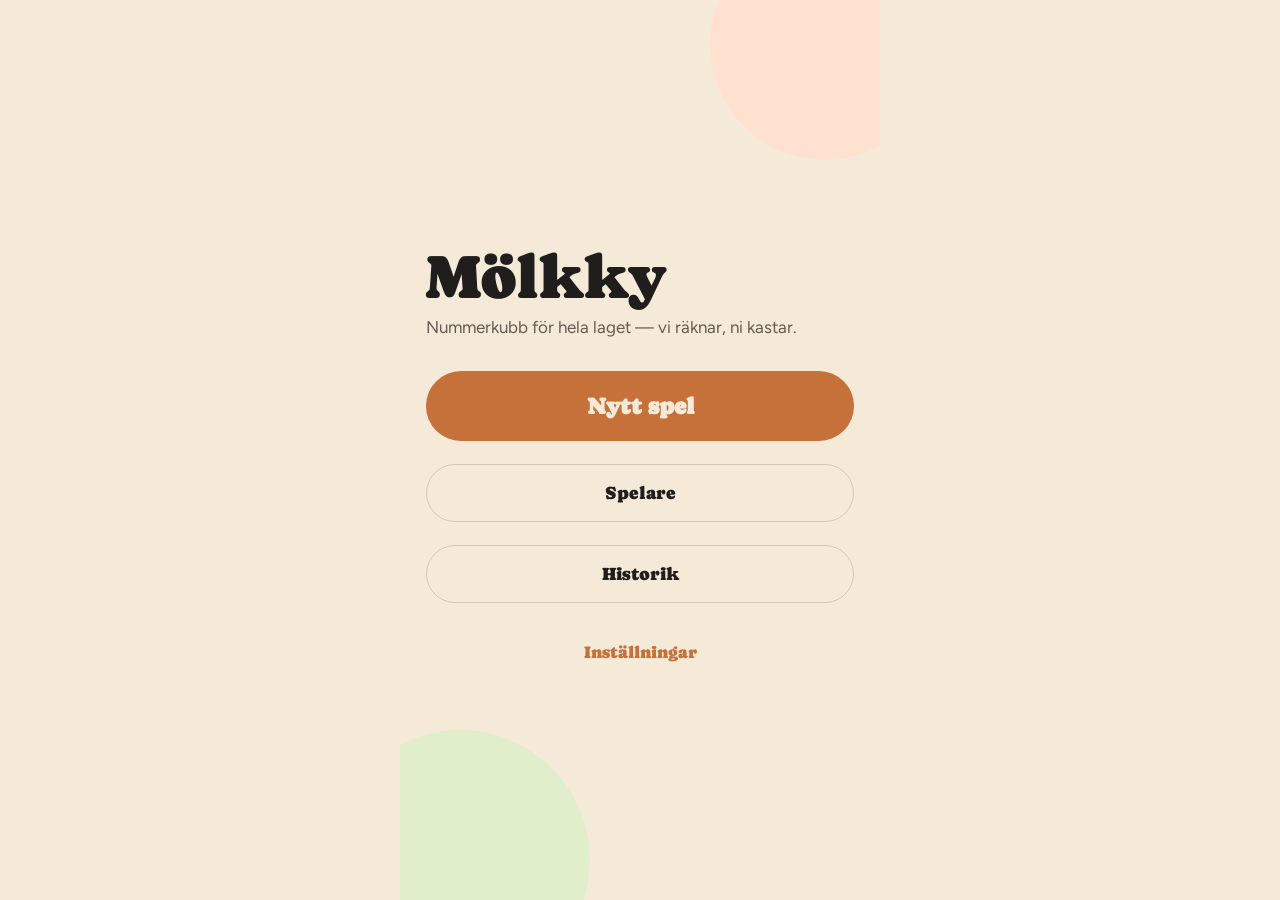
==== molkky/index.html @ 8b8477e2 "Mölkky v1" ====
<!DOCTYPE html>
<html lang="sv">
<head>
<meta charset="utf-8">
<meta name="viewport" content="width=device-width, initial-scale=1, viewport-fit=cover">
<title>Mölkky</title>
<link rel="preconnect" href="https://fonts.googleapis.com">
<link rel="preconnect" href="https://fonts.gstatic.com" crossorigin>
<link href="https://fonts.googleapis.com/css2?family=Caprasimo&family=Figtree:wght@400;500;600;700;800&display=swap" rel="stylesheet">
<link rel="stylesheet" href="organic.css?v=2">
<link rel="stylesheet" href="app.css?v=2">
</head>
<body>
<main id="app"></main>
<script src="app.js?v=2"></script>
</body>
</html>
---- molkky/organic.css ----
/* Organic — design-system tokens and component classes. This file is the source of truth for the system's look; retune it here and see readme.md. */
@import url('https://fonts.googleapis.com/css2?family=Caprasimo:wght@400&family=Figtree:wght@400;600;700&display=swap');

:root {
  --color-bg: #f5ead8;
  --color-surface: #ebddc5;
  --color-text: #201e1d;
  --color-accent: #c67139;
  --color-accent-2: #7a8a5e;
  --color-divider: color-mix(in srgb, #201e1d 16%, transparent);

  /* Tonal ramps — generated in OKLCH on one shared lightness scale, so the
     same step of any role matches the others in visual value. */
  --color-neutral-100: #f9f4ed;
  --color-neutral-200: #eee7db;
  --color-neutral-300: #dcd3c4;
  --color-neutral-400: #c0b6a5;
  --color-neutral-500: #a19786;
  --color-neutral-600: #82796a;
  --color-neutral-700: #645c50;
  --color-neutral-800: #474238;
  --color-neutral-900: #2e2b25;

  --color-accent-100: #fff2eb;
  --color-accent-200: #ffe1d0;
  --color-accent-300: #ffc6a5;
  --color-accent-400: #f6a06b;
  --color-accent-500: #d67f48;
  --color-accent-600: #b2622d;
  --color-accent-700: #8c491a;
  --color-accent-800: #643312;
  --color-accent-900: #402310;

  --color-accent-2-100: #f0fae1;
  --color-accent-2-200: #e1eecc;
  --color-accent-2-300: #ccdbb2;
  --color-accent-2-400: #aebf92;
  --color-accent-2-500: #8fa073;
  --color-accent-2-600: #728157;
  --color-accent-2-700: #56633f;
  --color-accent-2-800: #3d472b;
  --color-accent-2-900: #272e1b;

  --font-heading: "Caprasimo", system-ui, sans-serif;
  --font-heading-weight: 400;
  --font-body: "Figtree", system-ui, sans-serif;

  --space-1: 4.4px;
  --space-2: 8.8px;
  --space-3: 13.2px;
  --space-4: 17.6px;
  --space-6: 26.4px;
  --space-8: 35.2px;

  --radius-sm: 8px;
  --radius-md: 16px;
  --radius-lg: 28px;

  /* Elevation — derived from the ground: soft ink-tinted shadows on a
     light theme, a hairline edge + ambient darkness on a dark one. */
  --shadow-sm: 0 1px 2px color-mix(in srgb, #2e2b25 14%, transparent);
  --shadow-md: 0 3px 10px color-mix(in srgb, #2e2b25 16%, transparent);
  --shadow-lg: 0 12px 32px color-mix(in srgb, #2e2b25 22%, transparent);
}

body {
  background: var(--color-bg);
  color: var(--color-text);
  font-family: var(--font-body);
}
h1, h2, h3, h4 { font-family: var(--font-heading); font-weight: var(--font-heading-weight); }

.washed{filter:saturate(0.6) contrast(0.85) brightness(1.1) opacity(0.94)}

/* ══════════════════════════════════════════════════════════════════════════
   Components — built with the tokens above. Plain CSS
   on plain HTML: no JavaScript, no build step. Each class is documented in
   readme.md and demonstrated in foundations/ and components/.
   ══════════════════════════════════════════════════════════════════════ */

*, *::before, *::after { box-sizing: border-box; }
body { margin: 0; font-size: 15px; line-height: 1.55; font-weight: 400; }
h1, h2, h3, h4, h5, h6 {
  font-family: var(--font-heading); font-weight: var(--font-heading-weight);
  line-height: 1.12; letter-spacing: -0.015em; margin: 0 0 var(--space-2);
}
h1 { font-size: 42px; }
h2 { font-size: 32px; }
h3 { font-size: 25px; }
h4 { font-size: 20px; }
h5 { font-size: 16px; }
h6 { font-size: 13px; }
h6 { letter-spacing: 0.08em; text-transform: uppercase; }
p { margin: 0 0 var(--space-3); }
a { color: var(--color-accent); text-underline-offset: 3px; }
img { display: block; max-width: 100%; }
figure { margin: 0; }
figcaption {
  font-size: 11px; margin-top: var(--space-1);
  color: color-mix(in srgb, var(--color-text) 55%, transparent);
}
.text-muted { color: color-mix(in srgb, var(--color-text) 55%, transparent); }
:focus { outline: none; }
:focus-visible { outline: 2px solid var(--color-accent); outline-offset: 2px; }
::selection { background: color-mix(in srgb, var(--color-accent) 30%, transparent); }

/* — rules — */
.hr {
  height: 1px; border: 0; margin: var(--space-4) 0;
  background: var(--color-divider);
}

/* — buttons — */
.btn {
  display: inline-flex; align-items: center; justify-content: center; gap: 6px;
  cursor: pointer; text-decoration: none;
  font-family: var(--font-heading); font-weight: var(--font-heading-weight);
  font-size: 14px; line-height: 1.2; color: var(--color-text); /* matches the .input's 14px —
     the pair sits side by side in sign-up rows */
  background: transparent; border: 1px solid transparent;
  padding: var(--space-2) calc(var(--space-3) * 1.2);
  border-radius: var(--radius-md);
}
.btn svg { display: block; }
.btn:disabled { opacity: 0.45; cursor: not-allowed; }
.btn-primary { background: var(--color-accent); color: var(--color-bg); }
.btn-primary:hover { background: var(--color-accent-600); }
.btn-primary:active { background: var(--color-accent-700); }
.btn-secondary { border-color: var(--color-divider); }
.btn-secondary:hover { background: color-mix(in srgb, var(--color-text) 7%, transparent); }
.btn-secondary:active { background: color-mix(in srgb, var(--color-text) 14%, transparent); }
.btn-ghost { color: var(--color-accent); padding-inline: var(--space-1); }
.btn-ghost:hover { background: color-mix(in srgb, var(--color-accent) 10%, transparent); }
.btn-ghost:active { background: color-mix(in srgb, var(--color-accent) 18%, transparent); }
.btn-icon { width: 36px; height: 36px; padding: 0; }
.btn-block { width: 100%; margin-top: var(--space-2); }

/* — forms — */
.field > label {
  display: block; font-size: 12px; margin-bottom: 5px;
  color: color-mix(in srgb, var(--color-text) 70%, transparent);
}
.input {
  width: 100%; min-height: 36px; padding: 6px 10px; font: inherit;
  font-size: 14px; color: var(--color-text); caret-color: var(--color-accent);
  background: var(--color-surface);
  border: 1px solid var(--color-divider); border-radius: var(--radius-md);
}
.input:hover { border-color: color-mix(in srgb, var(--color-text) 45%, transparent); }
.input:focus-visible { border-color: var(--color-accent); outline-offset: 0; }
textarea.input { min-height: 90px; resize: vertical; }
.radio { display: inline-flex; align-items: center; gap: 8px; cursor: pointer; font-size: 14px; }
.radio input, .seg-opt input {
  position: absolute; opacity: 0; width: 0; height: 0; pointer-events: none;
}
.radio .dot {
  width: 16px; height: 16px; flex: none; border-radius: 50%;
  border: 1.5px solid var(--color-divider);
}
.radio:hover .dot { border-color: var(--color-accent); }
.radio input:checked + .dot {
  border-color: var(--color-accent); background: var(--color-accent);
  box-shadow: inset 0 0 0 4px var(--color-bg);
}
.radio input:focus-visible + .dot { outline: 2px solid var(--color-accent); outline-offset: 2px; }
.seg {
  display: inline-flex; overflow: hidden;
  border: 1px solid var(--color-divider); border-radius: var(--radius-md);
}
.seg-opt {
  display: inline-flex; align-items: center; gap: 6px;
  padding: 7px 12px; font-size: 13px; cursor: pointer;
}
.seg-opt + .seg-opt { border-left: 1px solid var(--color-divider); }
.seg-opt:has(input:checked) { background: var(--color-accent); color: var(--color-bg); }
.seg-opt:not(:has(input:checked)):hover { background: color-mix(in srgb, var(--color-text) 7%, transparent); }
.seg-opt:has(input:focus-visible) { outline: 2px solid var(--color-accent); outline-offset: -2px; }

/* — cards — */
.card {
  display: flex; flex-direction: column; gap: var(--space-2);
  padding: var(--space-3); border-radius: var(--radius-md); background: var(--color-surface);
}
.card-kicker { font-size: 10px; letter-spacing: 0.1em; text-transform: uppercase; color: var(--color-accent); }
.card-title {
  font-family: var(--font-heading); font-weight: var(--font-heading-weight);
  font-size: 17px; line-height: 1.2;
}
.card-body { margin: 0; font-size: 13px; opacity: 0.8; flex: 1; }
.card-meta {
  display: flex; align-items: center; gap: 6px; font-size: 11px;
  color: color-mix(in srgb, var(--color-text) 50%, transparent);
}
.elev-sm { box-shadow: var(--shadow-sm); }
.elev-md { box-shadow: var(--shadow-md); }
.elev-lg { box-shadow: var(--shadow-lg); }

/* — tags — */
.tag {
  display: inline-flex; align-items: center; font-size: 11px;
  letter-spacing: 0.02em; padding: 3px 10px;
  border-radius: calc(var(--radius-md) * 0.75);
}
.tag-accent { background: var(--color-accent-100); color: var(--color-accent-800); }
.tag-accent-2 { background: var(--color-accent-2-100); color: var(--color-accent-2-800); }
.tag-neutral { background: var(--color-neutral-100); color: var(--color-neutral-800); }
.tag-outline { border: 1px solid var(--color-accent); color: var(--color-accent); }

/* — navigation — */
.nav {
  display: flex; align-items: center; gap: var(--space-4);
  padding: var(--space-3) var(--space-4);
  border-bottom: none;
}
.nav-brand {
  font-family: var(--font-heading); font-weight: var(--font-heading-weight);
  font-size: 18px; margin-right: auto;
}
.nav a { color: inherit; text-decoration: none; font-size: 14px; }
.nav a:hover, .nav a[aria-current='page'] { color: var(--color-accent); }

/* — tables — */
.table { width: 100%; border-collapse: collapse; font-size: 14px; }
.table th {
  text-align: left; font-size: 11px; letter-spacing: 0.08em; text-transform: uppercase;
  color: color-mix(in srgb, var(--color-text) 60%, transparent);
  padding: var(--space-2); border-bottom: 1px solid var(--color-divider);
}
.table td {
  padding: var(--space-2);
  border-bottom: 1px solid color-mix(in srgb, var(--color-text) 8%, transparent);
}
.table tbody tr:hover { background: color-mix(in srgb, var(--color-text) 4%, transparent); }

/* — dialog — */
.dialog-backdrop {
  position: fixed; inset: 0; display: grid; place-items: center;
  padding: var(--space-4);
  background: color-mix(in srgb, var(--color-neutral-900) 50%, transparent);
}
.dialog {
  width: min(440px, 100%); display: flex; flex-direction: column; gap: var(--space-3);
  padding: var(--space-4); border-radius: var(--radius-lg);
  background: var(--color-surface); box-shadow: var(--shadow-lg);
}
.dialog-title {
  font-family: var(--font-heading); font-weight: var(--font-heading-weight);
  font-size: 20px;
}
.dialog-body { font-size: 14px; opacity: 0.85; }
.dialog-actions { display: flex; justify-content: flex-end; gap: var(--space-2); margin-top: var(--space-2); }

/* — rounded frame: everything softens, small controls go pill — */
.card, .dialog { border-radius: calc(var(--radius-lg) * 1.15); }
.btn, .tag, .seg, .input { border-radius: 999px; }
.input { padding-inline: 14px; }
---- molkky/app.css ----
/* Mölkky app layer — sits on top of the Organic design system (organic.css).
   Every value below comes from an Organic token; no new colors or radii. */

html, body { margin: 0; background: var(--color-bg); font-family: var(--font-body); color: var(--color-text); }
* { -webkit-tap-highlight-color: transparent; box-sizing: border-box; }
button { font-family: inherit; cursor: pointer; border: none; background: none; color: inherit; }
button:focus-visible { outline: 2px solid var(--color-accent); outline-offset: 2px; }

#app { position: relative; width: 100%; max-width: 480px; min-height: 100vh; min-height: 100dvh; margin: 0 auto; overflow: hidden; }

@keyframes rise { from { opacity: 0; transform: translateY(10px); } to { opacity: 1; transform: translateY(0); } }
@keyframes pop  { from { transform: scale(.86); } to { transform: scale(1); } }

.scr { display: flex; flex-direction: column; min-height: 100vh; min-height: 100dvh; animation: rise .28s ease both; }

/* ---------- Hem ---------- */
.hem { justify-content: center; gap: 14px; padding: 64px 26px calc(40px + env(safe-area-inset-bottom)); }
.blob { position: absolute; border-radius: 999px; pointer-events: none; }
.blob-a { top: -70px; right: -60px; width: 230px; height: 230px; background: var(--color-accent-200); }
.blob-b { bottom: -90px; left: -70px; width: 260px; height: 260px; background: var(--color-accent-2-200); }
.hem > header, .hem > .resume-card, .hem > .btn { position: relative; }
.wordmark { font-family: var(--font-heading); font-size: 62px; line-height: 1; }
.tagline { font-size: 17px; color: var(--color-neutral-700); }
.resume-card { background: var(--color-surface); border-radius: var(--radius-lg); padding: 20px 22px; display: flex; flex-direction: column; gap: 10px; box-shadow: var(--shadow-sm); }
.eyebrow { font-size: 14px; font-weight: 700; letter-spacing: .08em; text-transform: uppercase; color: var(--color-accent-700); }
.roster-line { font-size: 21px; font-weight: 700; }
.cta-lg { min-height: 70px; font-size: 23px; font-weight: 800; }
.cta-md { min-height: 58px; font-size: 18px; }
.cta-sm { min-height: 52px; font-size: 17px; }

/* ---------- Shared chrome ---------- */
.topbar { display: flex; align-items: center; gap: 14px; padding: calc(22px + env(safe-area-inset-top)) 22px 14px; }
.back { font-size: 26px; line-height: 1; color: var(--color-neutral-700); }
.screen-title { font-family: var(--font-heading); font-size: 30px; }
.body-scroll { flex: 1; overflow: auto; padding: 0 22px 8px; display: flex; flex-direction: column; gap: 16px; }
.label { font-size: 14px; font-weight: 800; letter-spacing: .08em; text-transform: uppercase; color: var(--color-neutral-700); }
.footer-actions { padding: 12px 22px calc(26px + env(safe-area-inset-bottom)); display: flex; flex-direction: column; gap: 8px; background: var(--color-bg); }

/* ---------- Nytt spel ---------- */
.chips { display: flex; flex-wrap: wrap; gap: 9px; }
.chip { min-height: 44px; padding: 0 18px; border-radius: 999px; font-size: 17px; font-weight: 700; display: flex; align-items: center; gap: 8px; transition: all .15s; background: var(--color-surface); color: var(--color-neutral-700); }
.chip[aria-pressed="true"] { background: var(--color-accent); color: #fff; box-shadow: var(--shadow-sm); }
.panel { background: var(--color-surface); border-radius: var(--radius-lg); padding: 8px 18px; }
.order-row { display: flex; align-items: center; gap: 12px; padding: 11px 0; border-bottom: 1px solid var(--color-divider); border-radius: var(--radius-md); transition: transform .12s ease, opacity .15s, box-shadow .15s, background .15s; }
.order-row:last-child { border-bottom: none; }
.order-row.dragging { opacity: .6; background: var(--color-surface); box-shadow: var(--shadow-md); border-bottom-color: transparent; }
.order-row.drag-over { box-shadow: inset 0 2px 0 var(--color-accent); }
.order-row.drag-over-after { box-shadow: inset 0 -2px 0 var(--color-accent); }
.pos { width: 26px; height: 26px; border-radius: 999px; background: var(--color-accent); color: #fff; font-size: 14px; font-weight: 800; display: flex; align-items: center; justify-content: center; }
.order-name { flex: 1; font-size: 19px; font-weight: 600; }
.grip { font-size: 20px; color: var(--color-neutral-500); cursor: grab; touch-action: none; padding: 4px; margin: -4px; }
.grip:active { cursor: grabbing; }
.steppers { display: flex; gap: 12px; }
.stepper { flex: 1; background: var(--color-surface); border-radius: var(--radius-lg); padding: 12px 16px; display: flex; flex-direction: column; gap: 4px; }
.stepper h4 { margin: 0; font-size: 13px; font-weight: 700; color: var(--color-neutral-700); }
.stepper .row { display: flex; align-items: center; justify-content: space-between; }
.stepper .val { font-family: var(--font-heading); font-size: 28px; }
.stepper button { font-size: 24px; width: 32px; }
.hint { text-align: center; font-size: 14px; color: var(--color-neutral-600); }
.btn[disabled] { opacity: .45; pointer-events: none; }

/* ---------- Spel ---------- */
.game-top { display: flex; align-items: center; justify-content: space-between; padding: calc(20px + env(safe-area-inset-top)) 22px 10px; }
.round { font-family: var(--font-heading); font-size: 24px; }
.game-body { padding: 0 22px; display: flex; flex-direction: column; gap: 10px; flex: 1; overflow: hidden; }
.turn { background: var(--color-accent-200); border-radius: var(--radius-lg); padding: 10px 20px; display: flex; align-items: center; gap: 12px; flex: none; }
.turn .kicker { font-size: 14px; font-weight: 800; text-transform: uppercase; letter-spacing: .08em; color: var(--color-accent-700); }
.turn .name { font-family: var(--font-heading); font-size: 32px; line-height: 1.1; flex: 1; }
.turn .pts { font-size: 17px; font-weight: 700; color: var(--color-accent-800); }
.standings { background: var(--color-surface); border-radius: var(--radius-lg); padding: 6px 18px; }
.st-row { display: flex; align-items: center; gap: 8px; padding: 6px 0; border-bottom: 1px solid var(--color-divider); }
.st-row:last-child { border-bottom: none; }
.st-row.is-out { opacity: .42; }
.st-row.is-current { font-weight: 800; }
.st-mark { width: 14px; color: var(--color-accent); font-size: 13px; }
.st-name { flex: 1; font-size: 17px; font-weight: 600; }
.st-row.is-current .st-name { font-weight: 800; }
.st-tag { font-size: 11px; font-weight: 800; text-transform: uppercase; letter-spacing: .05em; padding: 2px 9px; border-radius: 999px; background: var(--color-neutral-300); color: var(--color-neutral-700); }
.st-tag.is-done { background: var(--color-accent-2-300); color: var(--color-accent-2-800); }
.st-delta { font-size: 14px; font-weight: 800; color: var(--color-accent-700); }
.st-score { font-family: var(--font-heading); font-size: 20px; min-width: 34px; text-align: right; }
.banner { display: flex; align-items: center; gap: 10px; height: 46px; padding: 0 18px; border-radius: var(--radius-lg); font-size: 16px; font-weight: 700; color: var(--color-neutral-900); flex: none; background: transparent; }
.banner.is-shown { animation: pop .2s ease; }
.banner.tone-good, .banner.tone-calm { background: var(--color-neutral-200); }
.banner.tone-warn { background: var(--color-accent-300); }
.banner.tone-win  { background: var(--color-accent-2-200); }

/* Pin keypad — Mölkky's real pin arrangement, back row first */
.pins { display: flex; flex-direction: column; gap: 6px; align-items: center; flex: none; }
.pin-row { display: flex; gap: 10px; justify-content: center; }
.pin { width: 52px; height: 52px; flex: none; border-radius: 999px; font-family: var(--font-heading); font-size: 23px; display: flex; align-items: center; justify-content: center; transition: transform .12s, background .15s; background: var(--color-surface); color: var(--color-text); box-shadow: var(--shadow-sm); }
.pin[aria-pressed="true"] { background: var(--color-accent); color: #fff; transform: scale(1.04); box-shadow: 0 0 0 4px var(--color-accent-200), var(--shadow-md); }

.throw-actions { padding: 10px 22px calc(26px + env(safe-area-inset-bottom)); display: flex; flex-direction: column; gap: 9px; }
.helper { font-size: 13px; text-align: center; color: var(--color-neutral-600); min-height: 18px; }
.throw-row { display: flex; gap: 10px; }
.btn-clear { min-height: 62px; font-size: 16px; padding: 0 18px; }
.btn-register { flex: 1; min-height: 62px; font-size: 21px; font-weight: 800; }
.btn-undo { min-height: 46px; font-size: 16px; }

/* ---------- Shared list / group primitives (used by every secondary screen) ---------- */
.group { display: flex; flex-direction: column; gap: 8px; }
.group-head { display: flex; align-items: center; justify-content: space-between; gap: 12px; }
.note { font-size: 13px; color: var(--color-neutral-600); }
.empty { padding: 22px 0; text-align: center; font-size: 15px; color: var(--color-neutral-600); text-wrap: pretty; }
.row-action { min-height: 44px; padding: 0 14px; border-radius: 999px; font-size: 15px; font-weight: 700; color: var(--color-accent-700); background: var(--color-accent-100); transition: background .15s; }
.row-action:hover { background: var(--color-accent-200); }
.row-action:active { background: var(--color-accent-300); }
.row-action.is-quiet { background: transparent; color: var(--color-neutral-600); }
.row-action.is-quiet:hover { background: var(--color-neutral-200); }

/* ---------- Ställning ---------- */
.edit-row { display: flex; align-items: center; gap: 12px; padding: 12px 0; border-bottom: 1px solid var(--color-divider); }
.edit-row:last-child { border-bottom: none; }
.edit-row.is-out { opacity: .55; }
.edit-main { flex: 1; display: flex; align-items: center; gap: 8px; min-width: 0; }
.edit-name { font-size: 18px; font-weight: 700; }
.adj { display: flex; align-items: center; gap: 4px; }
.adj button { width: 44px; height: 44px; border-radius: 999px; font-size: 24px; background: var(--color-neutral-200); color: var(--color-text); }
.adj button:hover { background: var(--color-neutral-300); }
.adj-val { font-family: var(--font-heading); font-size: 22px; min-width: 38px; text-align: center; }
.log-row { display: flex; align-items: center; gap: 10px; padding: 9px 0; border-bottom: 1px solid var(--color-divider); font-size: 15px; }
.log-row:last-child { border-bottom: none; }
.log-round { font-size: 12px; font-weight: 800; letter-spacing: .04em; color: var(--color-neutral-600); min-width: 26px; }
.log-name { font-weight: 700; min-width: 74px; }
.log-pins { flex: 1; color: var(--color-neutral-700); }
.log-pts { font-family: var(--font-heading); font-size: 18px; color: var(--color-accent-700); }
.log-pts.is-zero { color: var(--color-neutral-500); }

/* ---------- Slut ---------- */
.slut { justify-content: center; gap: 16px; padding: 40px 26px calc(24px + env(safe-area-inset-bottom)); }
.win-card { position: relative; background: var(--color-accent-2-200); border-radius: var(--radius-lg); padding: 26px 24px; display: flex; flex-direction: column; gap: 6px; box-shadow: var(--shadow-sm); animation: pop .24s ease; }
.win-card .eyebrow { color: var(--color-accent-2-800); }
.win-name { font-family: var(--font-heading); font-size: 44px; line-height: 1.05; }
.win-sub { font-size: 16px; color: var(--color-accent-2-800); text-wrap: pretty; }
.rank-panel { position: relative; padding: 6px 18px; }
.rank-row { display: flex; align-items: center; gap: 12px; padding: 11px 0; border-bottom: 1px solid var(--color-divider); }
.rank-row:last-child { border-bottom: none; }
.rank-pos { width: 26px; height: 26px; border-radius: 999px; background: var(--color-neutral-300); color: var(--color-neutral-800); font-size: 14px; font-weight: 800; display: flex; align-items: center; justify-content: center; }
.rank-row.is-win .rank-pos { background: var(--color-accent); color: #fff; }
.rank-name { flex: 1; font-size: 18px; font-weight: 600; }
.rank-row.is-win .rank-name { font-weight: 800; }
.rank-score { font-family: var(--font-heading); font-size: 20px; }

/* ---------- Spelare ---------- */
.p-row { display: flex; align-items: center; gap: 12px; padding: 10px 0; border-bottom: 1px solid var(--color-divider); }
.p-row:last-child { border-bottom: none; }
.avatar { width: 40px; height: 40px; flex: none; border-radius: 999px; background: var(--color-accent-2-300); color: var(--color-accent-2-800); font-family: var(--font-heading); font-size: 19px; display: flex; align-items: center; justify-content: center; }
.p-main { flex: 1; display: flex; flex-direction: column; gap: 1px; min-width: 0; }
.p-name { font-size: 18px; font-weight: 700; }
.p-meta { font-size: 13px; color: var(--color-neutral-600); }
.add-row { display: flex; gap: 10px; }
.add-row .input { flex: 1; min-height: 52px; font-size: 17px; }

/* ---------- Historik ---------- */
.arch-card { background: var(--color-surface); border-radius: var(--radius-lg); padding: 16px 20px; display: flex; flex-direction: column; gap: 8px; box-shadow: var(--shadow-sm); }
.arch-top { display: flex; align-items: baseline; justify-content: space-between; gap: 12px; }
.arch-winner { font-family: var(--font-heading); font-size: 24px; }
.arch-meta { font-size: 14px; color: var(--color-neutral-700); }
.arch-scores { display: flex; flex-wrap: wrap; gap: 6px; }
.score-chip { padding: 4px 12px; border-radius: 999px; background: var(--color-neutral-200); color: var(--color-neutral-800); font-size: 14px; font-weight: 600; }
.score-chip.is-win { background: var(--color-accent-200); color: var(--color-accent-800); font-weight: 800; }

/* ---------- Inställningar ---------- */
.sw-row { display: flex; align-items: center; gap: 14px; padding: 13px 0; border-bottom: 1px solid var(--color-divider); text-align: left; width: 100%; }
.sw-row:last-child { border-bottom: none; }
.sw-main { flex: 1; display: flex; flex-direction: column; gap: 2px; }
.sw-title { font-size: 17px; font-weight: 700; }
.sw { width: 54px; height: 32px; flex: none; border-radius: 999px; background: var(--color-neutral-300); display: flex; align-items: center; padding: 3px; transition: background .18s; }
.sw-knob { width: 26px; height: 26px; border-radius: 999px; background: #fff; box-shadow: var(--shadow-sm); transition: transform .18s ease; }
.sw-row[aria-checked="true"] .sw { background: var(--color-accent); }
.sw-row[aria-checked="true"] .sw-knob { transform: translateX(22px); }
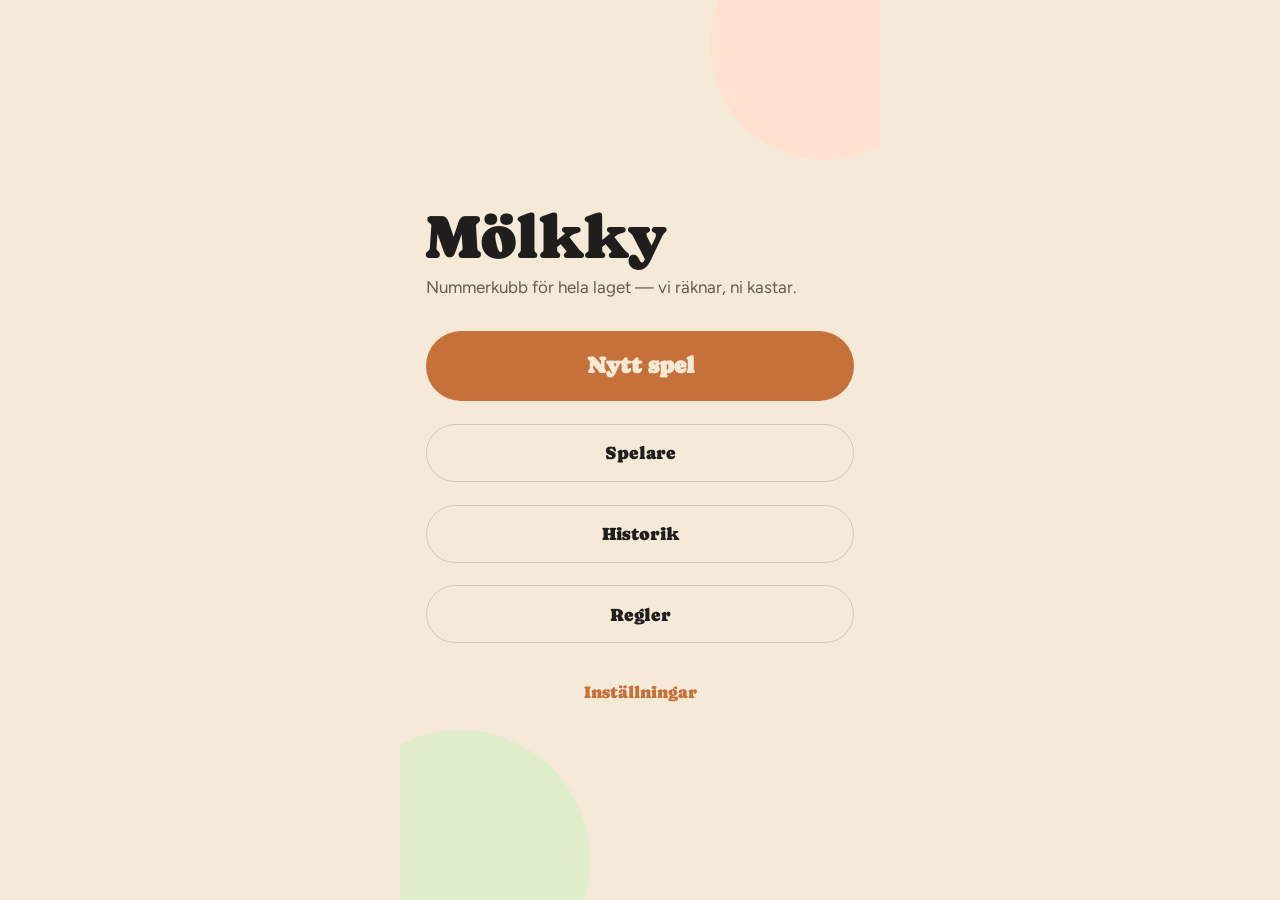
==== commit a0bcc146: "Mölkky update" ====
--- a/molkky/index.html
+++ b/molkky/index.html
@@ -4,6 +4,13 @@
 <meta charset="utf-8">
 <meta name="viewport" content="width=device-width, initial-scale=1, viewport-fit=cover">
 <title>Mölkky</title>
+<meta name="theme-color" content="#c67139">
+<meta name="apple-mobile-web-app-capable" content="yes">
+<meta name="apple-mobile-web-app-status-bar-style" content="default">
+<meta name="apple-mobile-web-app-title" content="Mölkky">
+<link rel="manifest" href="manifest.webmanifest">
+<link rel="apple-touch-icon" href="apple-touch-icon.png">
+<link rel="icon" type="image/png" href="favicon.png">
 <link rel="preconnect" href="https://fonts.googleapis.com">
 <link rel="preconnect" href="https://fonts.gstatic.com" crossorigin>
 <link href="https://fonts.googleapis.com/css2?family=Caprasimo&family=Figtree:wght@400;500;600;700;800&display=swap" rel="stylesheet">
--- a/molkky/app.css
+++ b/molkky/app.css
@@ -6,18 +6,21 @@
 button { font-family: inherit; cursor: pointer; border: none; background: none; color: inherit; }
 button:focus-visible { outline: 2px solid var(--color-accent); outline-offset: 2px; }
 
-#app { position: relative; width: 100%; max-width: 480px; min-height: 100vh; min-height: 100dvh; margin: 0 auto; overflow: hidden; }
+#app { position: relative; width: 100%; max-width: 480px; height: 100vh; height: 100svh; margin: 0 auto; overflow: hidden; display: flex; flex-direction: column; }
 
 @keyframes rise { from { opacity: 0; transform: translateY(10px); } to { opacity: 1; transform: translateY(0); } }
 @keyframes pop  { from { transform: scale(.86); } to { transform: scale(1); } }
 
-.scr { display: flex; flex-direction: column; min-height: 100vh; min-height: 100dvh; animation: rise .28s ease both; }
+.scr { display: flex; flex-direction: column; flex: 1; min-height: 0; }
+.scr-enter { animation: rise .28s ease both; }
 
 /* ---------- Hem ---------- */
 .hem { justify-content: center; gap: 14px; padding: 64px 26px calc(40px + env(safe-area-inset-bottom)); }
-.blob { position: absolute; border-radius: 999px; pointer-events: none; }
+.blob { position: absolute; border-radius: 999px; pointer-events: none; z-index: 0; }
 .blob-a { top: -70px; right: -60px; width: 230px; height: 230px; background: var(--color-accent-200); }
 .blob-b { bottom: -90px; left: -70px; width: 260px; height: 260px; background: var(--color-accent-2-200); }
+.slut .body-scroll { position: relative; z-index: 1; }
+.slut .footer-actions { position: relative; z-index: 1; }
 .hem > header, .hem > .resume-card, .hem > .btn { position: relative; }
 .wordmark { font-family: var(--font-heading); font-size: 62px; line-height: 1; }
 .tagline { font-size: 17px; color: var(--color-neutral-700); }
@@ -62,7 +65,10 @@
 /* ---------- Spel ---------- */
 .game-top { display: flex; align-items: center; justify-content: space-between; padding: calc(20px + env(safe-area-inset-top)) 22px 10px; }
 .round { font-family: var(--font-heading); font-size: 24px; }
-.game-body { padding: 0 22px; display: flex; flex-direction: column; gap: 10px; flex: 1; overflow: hidden; }
+.game-rules { font-size: 13px; font-weight: 600; color: var(--color-neutral-700); margin-top: 2px; }
+.game-fixed { padding: 0 22px; display: flex; flex-direction: column; gap: 10px; flex: none; }
+.game-scroll { flex: 1; overflow-y: auto; padding: 4px 22px 0; display: flex; flex-direction: column; gap: 8px; min-height: 0; }
+.game-scroll-head { display: flex; align-items: center; justify-content: space-between; padding-top: 4px; }
 .turn { background: var(--color-accent-200); border-radius: var(--radius-lg); padding: 10px 20px; display: flex; align-items: center; gap: 12px; flex: none; }
 .turn .kicker { font-size: 14px; font-weight: 800; text-transform: uppercase; letter-spacing: .08em; color: var(--color-accent-700); }
 .turn .name { font-family: var(--font-heading); font-size: 32px; line-height: 1.1; flex: 1; }
@@ -77,6 +83,7 @@
 .st-row.is-current .st-name { font-weight: 800; }
 .st-tag { font-size: 11px; font-weight: 800; text-transform: uppercase; letter-spacing: .05em; padding: 2px 9px; border-radius: 999px; background: var(--color-neutral-300); color: var(--color-neutral-700); }
 .st-tag.is-done { background: var(--color-accent-2-300); color: var(--color-accent-2-800); }
+.st-tag.is-out  { background: var(--color-accent-200); color: var(--color-accent-800); }
 .st-delta { font-size: 14px; font-weight: 800; color: var(--color-accent-700); }
 .st-score { font-family: var(--font-heading); font-size: 20px; min-width: 34px; text-align: right; }
 .banner { display: flex; align-items: center; gap: 10px; height: 46px; padding: 0 18px; border-radius: var(--radius-lg); font-size: 16px; font-weight: 700; color: var(--color-neutral-900); flex: none; background: transparent; }
@@ -91,7 +98,7 @@
 .pin { width: 52px; height: 52px; flex: none; border-radius: 999px; font-family: var(--font-heading); font-size: 23px; display: flex; align-items: center; justify-content: center; transition: transform .12s, background .15s; background: var(--color-surface); color: var(--color-text); box-shadow: var(--shadow-sm); }
 .pin[aria-pressed="true"] { background: var(--color-accent); color: #fff; transform: scale(1.04); box-shadow: 0 0 0 4px var(--color-accent-200), var(--shadow-md); }
 
-.throw-actions { padding: 10px 22px calc(26px + env(safe-area-inset-bottom)); display: flex; flex-direction: column; gap: 9px; }
+.throw-actions { padding: 8px 0 calc(10px + env(safe-area-inset-bottom)); display: flex; flex-direction: column; gap: 9px; }
 .helper { font-size: 13px; text-align: center; color: var(--color-neutral-600); min-height: 18px; }
 .throw-row { display: flex; gap: 10px; }
 .btn-clear { min-height: 62px; font-size: 16px; padding: 0 18px; }
@@ -119,16 +126,16 @@
 .adj button { width: 44px; height: 44px; border-radius: 999px; font-size: 24px; background: var(--color-neutral-200); color: var(--color-text); }
 .adj button:hover { background: var(--color-neutral-300); }
 .adj-val { font-family: var(--font-heading); font-size: 22px; min-width: 38px; text-align: center; }
-.log-row { display: flex; align-items: center; gap: 10px; padding: 9px 0; border-bottom: 1px solid var(--color-divider); font-size: 15px; }
+.log-row { display: flex; align-items: center; gap: 6px; padding: 9px 0; border-bottom: 1px solid var(--color-divider); font-size: 14px; flex-wrap: wrap; }
 .log-row:last-child { border-bottom: none; }
-.log-round { font-size: 12px; font-weight: 800; letter-spacing: .04em; color: var(--color-neutral-600); min-width: 26px; }
-.log-name { font-weight: 700; min-width: 74px; }
-.log-pins { flex: 1; color: var(--color-neutral-700); }
-.log-pts { font-family: var(--font-heading); font-size: 18px; color: var(--color-accent-700); }
+.log-round { font-size: 11px; font-weight: 800; letter-spacing: .04em; color: var(--color-neutral-600); min-width: 24px; }
+.log-name { font-weight: 700; min-width: 60px; }
+.log-pins { flex: 1; color: var(--color-neutral-700); min-width: 0; }
+.log-pts { font-family: var(--font-heading); font-size: 16px; color: var(--color-accent-700); white-space: nowrap; }
 .log-pts.is-zero { color: var(--color-neutral-500); }
 
 /* ---------- Slut ---------- */
-.slut { justify-content: center; gap: 16px; padding: 40px 26px calc(24px + env(safe-area-inset-bottom)); }
+.slut { gap: 0; position: relative; overflow: hidden; }
 .win-card { position: relative; background: var(--color-accent-2-200); border-radius: var(--radius-lg); padding: 26px 24px; display: flex; flex-direction: column; gap: 6px; box-shadow: var(--shadow-sm); animation: pop .24s ease; }
 .win-card .eyebrow { color: var(--color-accent-2-800); }
 .win-name { font-family: var(--font-heading); font-size: 44px; line-height: 1.05; }
@@ -138,6 +145,7 @@
 .rank-row:last-child { border-bottom: none; }
 .rank-pos { width: 26px; height: 26px; border-radius: 999px; background: var(--color-neutral-300); color: var(--color-neutral-800); font-size: 14px; font-weight: 800; display: flex; align-items: center; justify-content: center; }
 .rank-row.is-win .rank-pos { background: var(--color-accent); color: #fff; }
+.rank-pos.is-current { background: var(--color-accent); color: #fff; }
 .rank-name { flex: 1; font-size: 18px; font-weight: 600; }
 .rank-row.is-win .rank-name { font-weight: 800; }
 .rank-score { font-family: var(--font-heading); font-size: 20px; }
@@ -159,7 +167,8 @@
 .arch-meta { font-size: 14px; color: var(--color-neutral-700); }
 .arch-scores { display: flex; flex-wrap: wrap; gap: 6px; }
 .score-chip { padding: 4px 12px; border-radius: 999px; background: var(--color-neutral-200); color: var(--color-neutral-800); font-size: 14px; font-weight: 600; }
-.score-chip.is-win { background: var(--color-accent-200); color: var(--color-accent-800); font-weight: 800; }
+.score-chip.is-win { background: var(--color-accent-2-200); color: var(--color-accent-2-800); font-weight: 800; }
+.score-chip.is-out { background: var(--color-accent-200); color: var(--color-accent-800); font-weight: 800; }
 
 /* ---------- Inställningar ---------- */
 .sw-row { display: flex; align-items: center; gap: 14px; padding: 13px 0; border-bottom: 1px solid var(--color-divider); text-align: left; width: 100%; }
@@ -170,3 +179,14 @@
 .sw-knob { width: 26px; height: 26px; border-radius: 999px; background: #fff; box-shadow: var(--shadow-sm); transition: transform .18s ease; }
 .sw-row[aria-checked="true"] .sw { background: var(--color-accent); }
 .sw-row[aria-checked="true"] .sw-knob { transform: translateX(22px); }
+
+/* ---------- Regler ---------- */
+.regler-pins { display: flex; flex-direction: column; gap: 8px; align-items: center; padding: 14px 0; }
+.regler-pins .pin-row { gap: 8px; }
+.regler-pin { width: 40px; height: 40px; flex: none; border-radius: 999px; font-family: var(--font-heading); font-size: 18px; display: flex; align-items: center; justify-content: center; background: var(--color-accent-100); color: var(--color-accent-800); box-shadow: var(--shadow-sm); }
+.regler-p { font-size: 15px; line-height: 1.5; color: var(--color-neutral-800); margin: 8px 0; }
+.regler-note { font-size: 13px; line-height: 1.45; color: var(--color-neutral-600); margin: 8px 0 4px; font-style: italic; }
+.regler-card { padding: 12px 0; border-bottom: 1px solid var(--color-divider); }
+.regler-card:last-child { border-bottom: none; }
+.regler-h { font-size: 16px; font-weight: 800; margin: 0 0 4px; }
+.regler-card .regler-p { margin: 0; }
